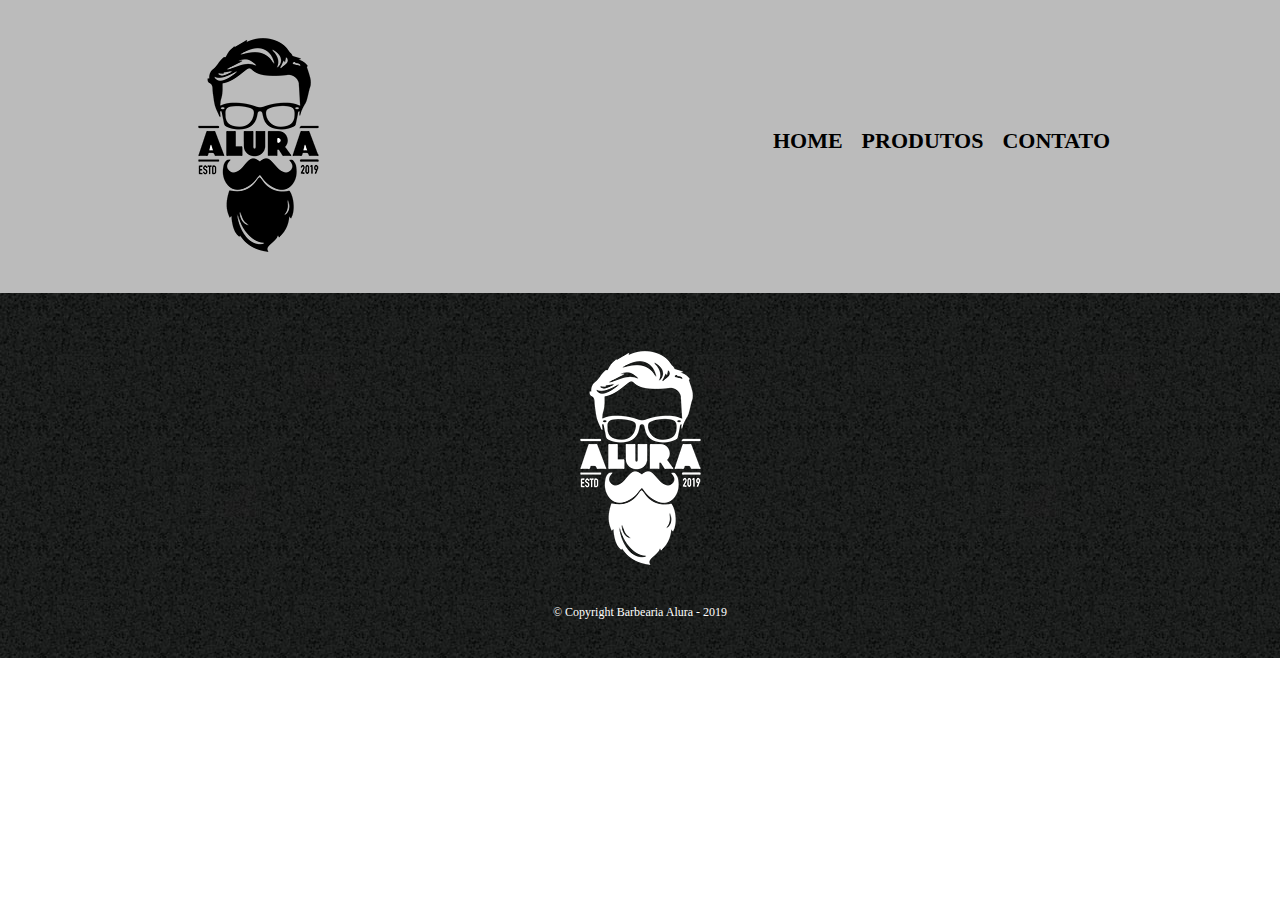
==== contato.html @ 51d49ff3 "Alura-html-css-basico" ====
<!DOCTYPE html>
<html lang="pt-BR">

<head>
    <meta charset="UTF-8">
    <meta http-equiv="X-UA-Compatible" content="IE=edge">
    <meta name="viewport" content="width=device-width, initial-scale=1.0">
    <link rel="stylesheet" href="style/reset.css">
    <link rel="stylesheet" href="style/produtos.css">
    <title>Produtos - Barbearia Alura</title>
</head>

<body>
    <header>
        <div class="caixa">
            <h1><img src="img/logo.png" alt=""></h1>
            <nav>
                <ul>
                    <li><a href="index.html">Home</a></li>
                    <li><a href="produtos.html">Produtos</a></li>
                    <li><a href="contato.html">Contato</a></li>
                </ul>
            </nav>
        </div>
    </header>

    <main>
        
    </main>

    <footer>
        <img src="img/logo-branco.png" alt="Lodo do rodapé">
        <p class="copyright">&copy; Copyright Barbearia Alura - 2019</p>
    </footer>
</body>

</html>
---- style/produtos.css ----
header{
    background: #BBBBBB;
    padding: 20px 0;
}

.caixa{
    position: relative;
    width: 940px;
    margin: 0 auto;
}

nav{
    position: absolute;
    top: 110px;
    right: 0;
    
}
nav li{
    display: inline;
    margin: 0 0 0 15px;
}

nav a{
    text-transform: uppercase;
    color: #000000;
    font-weight: bold;
    font-size: 22px;
    text-decoration: none;
}
nav a:hover{
    color: #C78C19;
    text-decoration: underline;
}
.produtos{
    width: 940px;
    margin: 0 auto;
    padding: 50px 0;
}
.produtos li{
    background: #CCCCCC;
    display: inline-block;
    vertical-align: top; /*alinha por cima */
    text-align: center;
    width: 30%;
    margin: 0 1.5%;
    padding: 30px 20px;
    box-sizing: border-box;/* o tamanho dos elemento seram proporcional a essa caixa*/
    border: solid 2px #000000;
    border-radius: 10px;
}

.produtos li:hover{
    border-color: #C78C19;
    cursor: pointer;
}

.produtos li:hover h2{
    font-size: 34px;
}


.produtos li:active{ /*ação de quando clicar*/
    border-color: #088C19;
}

.produtos h2{
    font-weight: bold;
    font-size: 30px;
}
.preco{
    font-size: 22px;
    font-weight: bold;
    margin-top: 10px;
}
.descricao-produto{
    font-size: 18px;
}

footer{
    text-align: center;
    background: url("/img/bg.jpg");
    padding: 40px 0;
}
.copyright{
    color: #FFFFFF;
    font-size: 12px;
    margin: 20px 0 0 0;
    
}
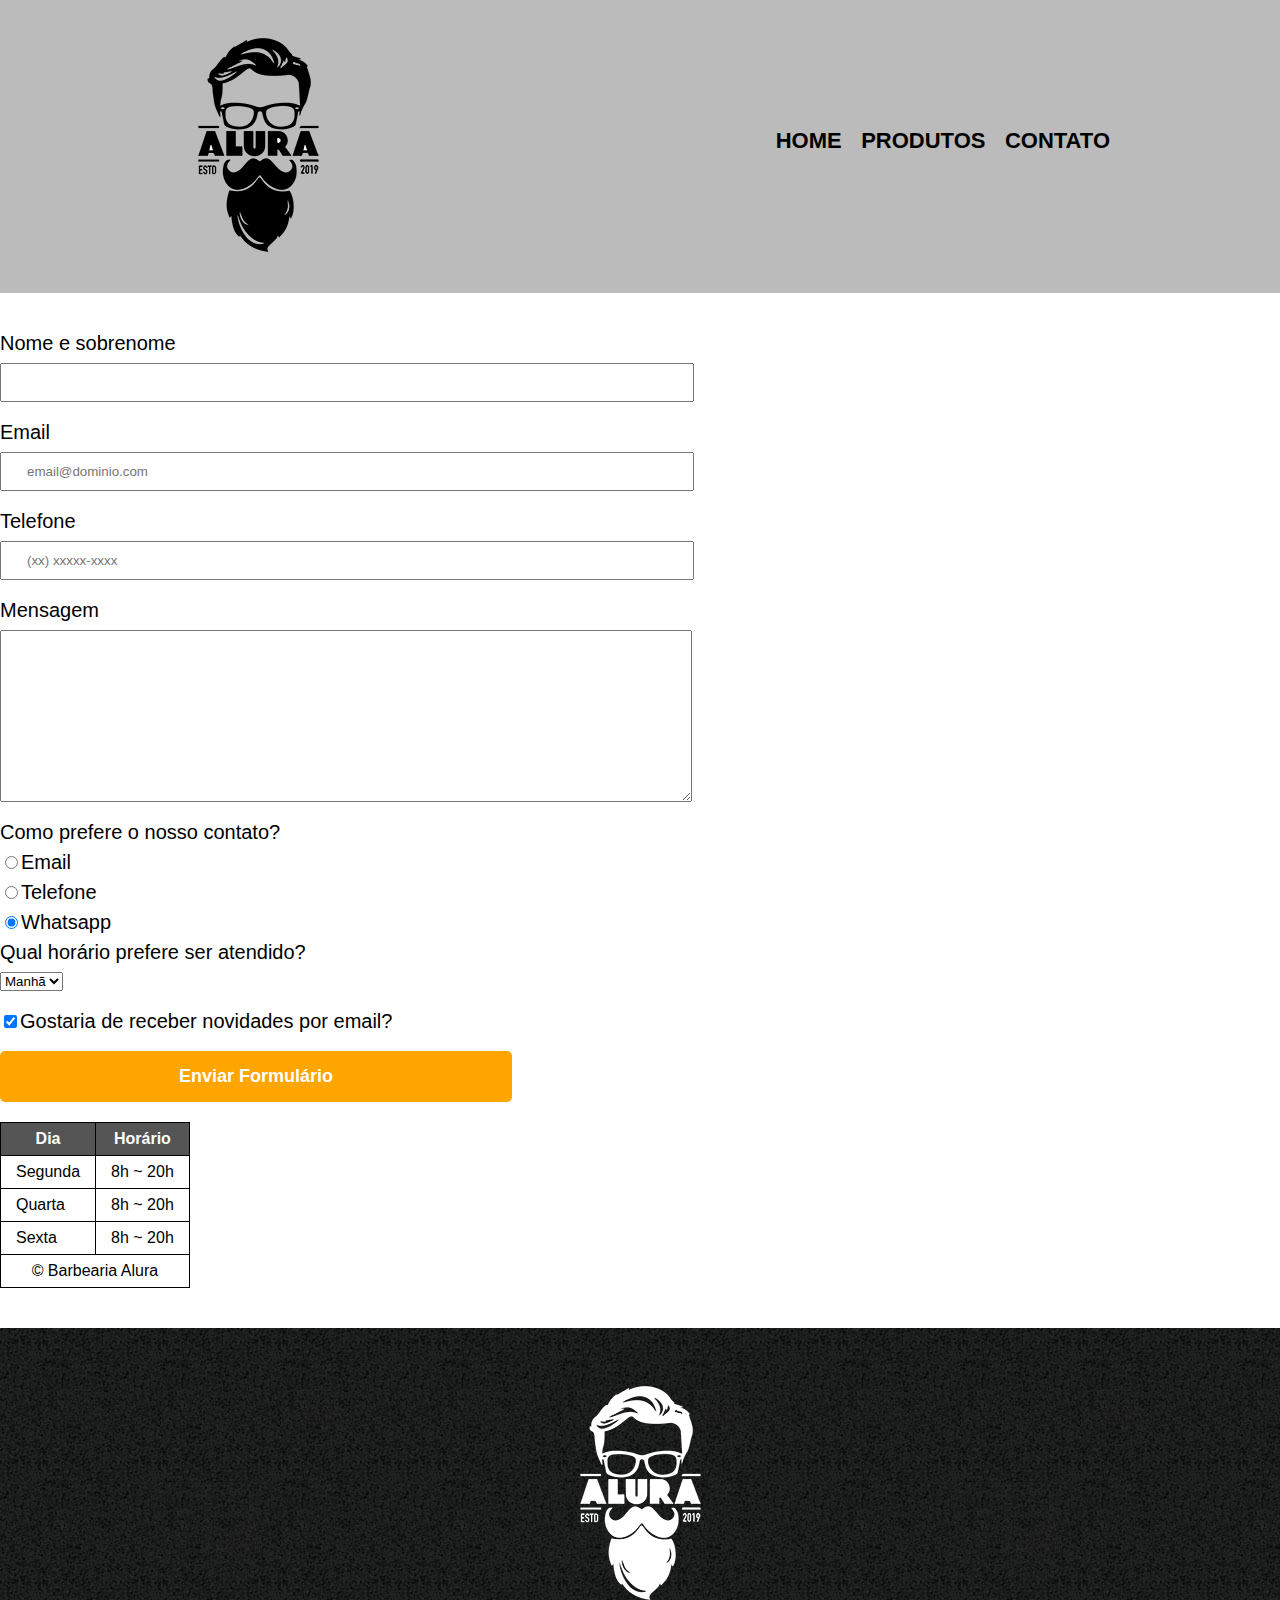
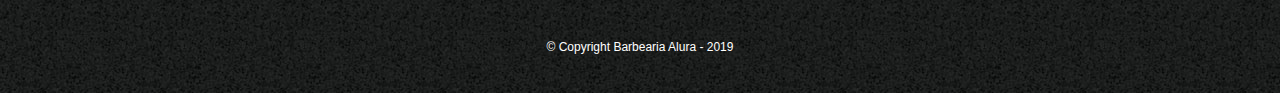
==== commit 536c4aec: "salvando até aula de responsividade @media" ====
--- a/contato.html
+++ b/contato.html
@@ -6,14 +6,14 @@
     <meta http-equiv="X-UA-Compatible" content="IE=edge">
     <meta name="viewport" content="width=device-width, initial-scale=1.0">
     <link rel="stylesheet" href="style/reset.css">
-    <link rel="stylesheet" href="style/produtos.css">
-    <title>Produtos - Barbearia Alura</title>
+    <link rel="stylesheet" href="style/style.css">
+    <title>Contato - Barbearia Alura</title>
 </head>
 
 <body>
     <header>
         <div class="caixa">
-            <h1><img src="img/logo.png" alt=""></h1>
+            <h1><img src="img/logo.png" alt="logo da Barbearia Alura"></h1>
             <nav>
                 <ul>
                     <li><a href="index.html">Home</a></li>
@@ -25,11 +25,76 @@
     </header>
 
     <main>
-        
+        <form action="">
+            <label for="nomeSobrenome">Nome e sobrenome</label>
+            <input type="text" id="nomeSobrenome" class="input-padrao" required>
+
+            <label for="email">Email</label>
+            <input type="email" id="email" class="input-padrao" placeholder="email@dominio.com" required>
+
+            <label for="telefone">Telefone</label>
+            <input type="tel" id="telefone" class="input-padrao" placeholder="(xx) xxxxx-xxxx" required>
+
+            <label for="mensagem">Mensagem</label>
+            <textarea cols="68" rows="10" id="mensagem" class="input-padrao"></textarea>
+
+            <fieldset>
+
+                <legend>Como prefere o nosso contato?</legend>
+                <label for="radio-email"><input type="radio" name="contato" value="email" id="radio-email">Email</label>
+                                
+                <label for="radio-Telefone"><input type="radio" name="contato" value="Telefone" id="radio-Telefone">Telefone</label>
+                                
+                <label for="radio-Whatsapp"><input type="radio" name="contato" value="Whatsapp" id="radio-Whatsapp" checked>Whatsapp</label>
+                
+            </fieldset>
+
+            <fieldset>
+                <legend>Qual horário prefere ser atendido?</legend>
+                <select>
+                    <option value="">Manhã</option>
+                    <option value="">tarde</option>
+                    <option value="">Noite</option>
+                </select>
+            </fieldset>
+            
+            <label class="checkbox"><input type="checkbox" checked>Gostaria de receber novidades por email?</label>
+
+            <input type="submit" value="Enviar Formulário" class="enviar">
+
+            <table>
+                <thead>
+                    <tr>
+                        <th>Dia</th>
+                        <th>Horário</th>
+                    </tr>
+                </thead>
+                <tbody>
+
+                    <tr>
+                        <td>Segunda</td>
+                        <td>8h ~ 20h</td>
+                    </tr>
+                    <tr>
+                        <td>Quarta</td>
+                        <td>8h ~ 20h</td>
+                    </tr>
+                    <tr>
+                        <td>Sexta</td>
+                        <td>8h ~ 20h</td>
+                    </tr>
+                </tbody>
+                <tfoot>
+                    <tr>
+                        <th colspan="2">&copy; Barbearia Alura</th>
+                    </tr>
+                </tfoot>
+            </table>
+        </form>
     </main>
 
     <footer>
-        <img src="img/logo-branco.png" alt="Lodo do rodapé">
+        <img src="img/logo-branco.png" alt="Logo do rodapé">
         <p class="copyright">&copy; Copyright Barbearia Alura - 2019</p>
     </footer>
 </body>
--- a/style/style.css
+++ b/style/style.css
@@ -0,0 +1,301 @@
+body{
+    font-family: 'Montserrat', sans-serif;
+}
+/*==========Menu ou Header das páginas ==========*/
+
+header{
+    background: #BBBBBB;
+    padding: 20px 0;
+}
+
+.caixa{
+    position: relative;
+    width: 940px;
+    margin: 0 auto;
+}
+
+nav{
+    position: absolute;
+    top: 110px;
+    right: 0;
+    
+}
+nav li{
+    display: inline;
+    margin: 0 0 0 15px;
+}
+
+nav a{
+    text-transform: uppercase;
+    color: #000000;
+    font-weight: bold;
+    font-size: 22px;
+    text-decoration: none;
+}
+nav a:hover{
+    color: #C78C19;
+    text-decoration: underline;
+
+}
+
+/*==========Rodapé das páginas==========*/
+
+footer {
+    text-align: center;
+    background: url("/img/bg.jpg");
+    padding: 40px 0;
+}
+
+.copyright {
+    color: #FFFFFF;
+    font-size: 12px;
+    margin: 20px 0 0 0;
+
+}
+
+/*==========Página do Produto==========*/
+
+.produtos{
+    width: 940px;
+    margin: 0 auto;
+    padding: 50px 0;
+}
+.produtos li{
+    background: #CCCCCC;
+    display: inline-block;
+    vertical-align: top; /*alinha por cima */
+    text-align: center;
+    width: 30%;
+    margin: 0 1.5%;
+    padding: 30px 20px;
+    box-sizing: border-box;/* o tamanho dos elemento seram proporcional a essa caixa*/
+    border: solid 2px #000000;
+    border-radius: 10px;
+}
+
+.produtos li:hover{
+    border-color: #C78C19;
+    cursor: pointer;
+}
+
+.produtos li:hover h2{
+    font-size: 34px;
+}
+
+.produtos li:active{ /*ação de quando clicar*/
+    border-color: #088C19;
+}
+
+.produtos h2{
+    font-weight: bold;
+    font-size: 30px;
+}
+.preco{
+    font-size: 22px;
+    font-weight: bold;
+    margin-top: 10px;
+}
+.descricao-produto{
+    font-size: 18px;
+}
+
+/*==========Contato==========*/
+
+form{    margin: 40px 0;
+
+}
+
+form label, form legend{
+    display: block;
+    font-size: 20px;
+    margin: 0 0 10px;
+}
+
+.input-padrao {
+    display: block;
+    margin: 0 0 20px;
+    padding: 10px 25px;
+    width: 50%;
+}
+.checkbox{
+    margin: 20px 0;
+}
+.enviar{
+    width: 40%;
+    padding: 15px 0;
+    background: orange;
+    color: white;
+    font-weight: bold;
+    font-size: 18px;
+    border: none;
+    border-radius: 5px;
+    transition: all 1s;
+    cursor: pointer;
+}
+.enviar:hover{
+    background: darkorange;
+    transform: rotate(600deg) scale(2.2);
+}
+
+table{
+    margin: 20px 0 40px;
+}
+thead{
+    background: #555555;
+    color: white;
+    font-weight: bold;
+}
+td,th{
+    border: 1px solid #000000;
+    padding: 8px 15px;
+}
+
+/*==========Página inicial==========*/
+
+.banner{
+    width: 100%;
+}
+.principal{
+    padding: 3em 0;
+    background: #FEFEFE;
+    width: 940px;
+    margin: 0 auto;
+}
+.titulo-principal{
+    text-align: center;
+    font-size: 2em;
+    margin: 0 0 1em;
+    clear: left;    /*não deixa o float afetar*/
+    /*    
+    color: rgb(0,0,0,0.7); opacity no RGB
+    text-shadow: 2px 2px #FF0000;
+    */
+}
+
+/*
+quando usando o pseudo codigo, eles não podem ser selecionados no texto
+.titulo-principal::before{
+    content: "[";
+}
+.titulo-principal::after{
+    content: "]";
+}
+*/
+
+
+/*
+Marcando a primeira letra do texto 
+.titulo-principal::first-letter{
+    font-weight: bold;
+} 
+*/
+
+/*
+Marcando um paragrafo
+p::first-line{
+    font-style: italic;
+    color: #888888;
+}
+*/
+
+.principal p{
+    margin: 0 0 1em;
+}
+
+.principal strong{
+    font-weight: bold;
+}
+
+.principal em{
+    font-style: italic;
+}
+.utensilio{
+    width: 120px;
+    float: left; /*deixa todo o conteudo do seu lado*/
+    margin: 0 20px 20px 0;
+}
+.mapa {
+    padding: 3em 0;
+    /*
+    background: linear-gradient(45deg, orange, blue 30%, red 60%); <- exemplos de gradiente
+    background: radial-gradient(orange 50%, blue, red); <- gradiente redondo
+    */
+    background: linear-gradient(#FEFEFE, #888888);
+}
+.mapa-conteudo{
+    width: 940px;
+    margin: 0 auto;
+}
+
+.mapa p {
+    margin: 0 0 2em;
+    text-align: center;
+}
+.beneficios{
+    padding: 3em 0;
+    background: #888888;
+/*    box-shadow: inset 0 0 30px #FF0000;  espaçamento interno X e y,30px é o espalhamento*/
+}
+.conteudo-beneficios{
+    width: 640px;
+    margin: 0 auto;
+}
+.lista-beneficios{
+    width: 40%;
+    display: inline-block;
+    vertical-align: top; /*o conteudo sobe*/
+}
+.item{
+    line-height: 1.5;
+}
+/*pseudo elemento child, tem muitas funçoes, como formatar apenas os pares. ex: nth-child(2n), outra forma é escolher um elemento da lista, no exemplo sera o quarto. nth-child(4)*/
+.item:first-child{
+    font-weight: bold;
+}
+.item::before {
+    content: "★";
+}
+.imagem-Beneficios{
+    width: 60%;
+    transition: 600ms;
+    box-shadow: 10px 10px 10px 0 #000000; 
+    /*
+    box-shadow: 10px 10px #000000; /*Sombra no eixo X, Y, cor 
+    box-shadow: 10px 10px 5px #000000; /*Sombra no eixo X, Y,espalhar, cor 
+    box-shadow: 10px 10px 5px 20px #000000; /*Sombra no eixo X, Y,espalhar, expandir a sombra, cor 
+    box-shadow: 10px 10px 5px 20px #000000, -10px -10px 5px 20px #C78C19; /*2 sombras, uma sobre a outra
+    box-shadow: 10px 10px 30px 20px #000000, -10px -10px yellow, -20px 20px rgba(255, 0, 0,0.5); /*3 sombra,uma com RGB e opacidade
+    */
+}
+.imagem-Beneficios:hover{
+    opacity: 0.7;
+}
+
+
+.video{
+    width: 560px;
+    margin: 2rem auto;
+}
+/*Seletores avançados*/
+/* (>) no exemplo busca o todos os filhos direto da main da main
+main > p{
+    background: #088C19;
+}
+
+(+) no exemplo busca o primeiro filho da tag
+img + p{
+    background: #088C19;
+    
+}
+
+(~) no exemplo busca todos filho da tag
+img ~ p{
+    background: #088C19;
+    
+}
+
+(not) no exemplo busca todos os filho da tag menos a selecionada, #missao.
+.principal p:not(#missao){
+    background: #088C19;  
+}
+*/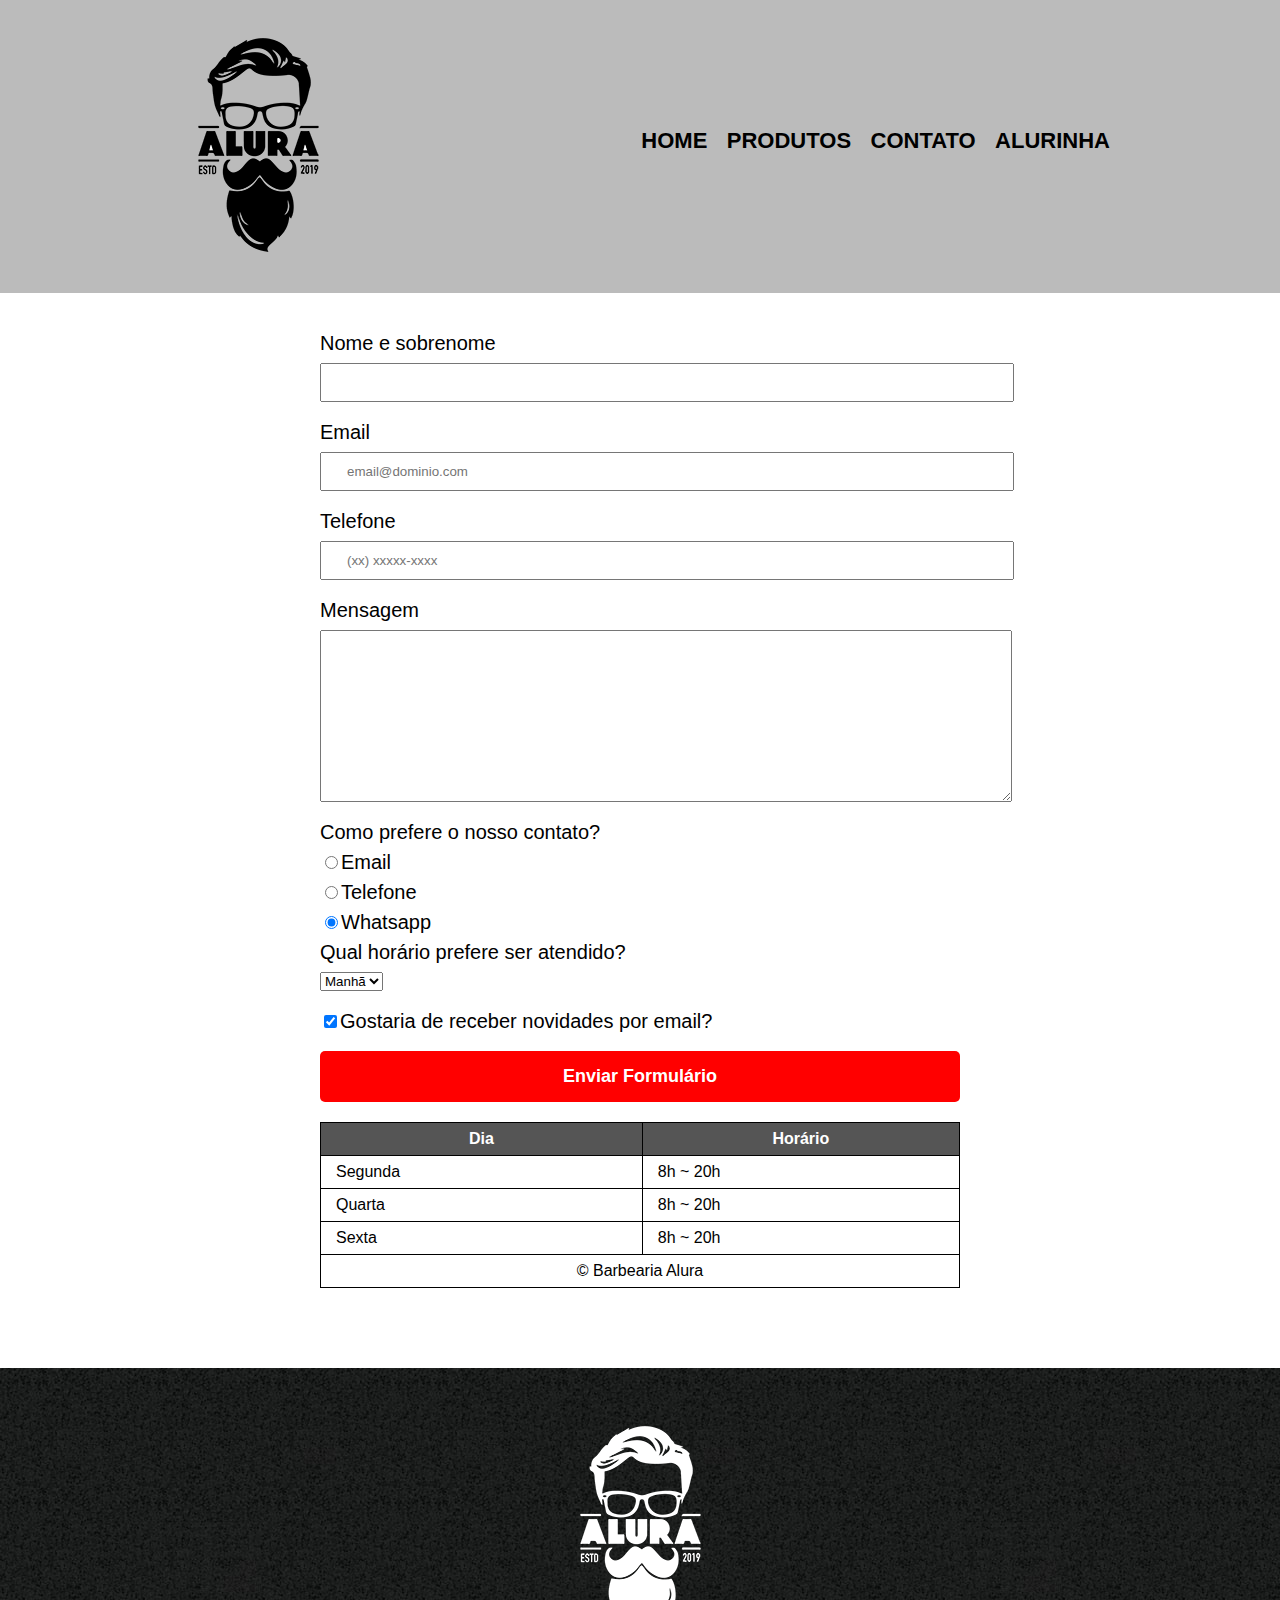
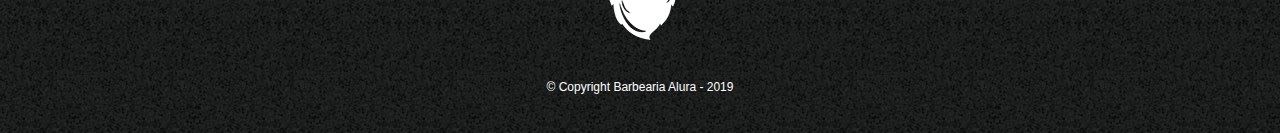
==== commit d7e18161: "adicionando link no menu" ====
--- a/contato.html
+++ b/contato.html
@@ -19,6 +19,7 @@
                     <li><a href="index.html">Home</a></li>
                     <li><a href="produtos.html">Produtos</a></li>
                     <li><a href="contato.html">Contato</a></li>
+                    <li><a href="https://charlesantunes.github.io/Alura-Flexbox/" target="_blank">Alurinha</a></li>
                 </ul>
             </nav>
         </div>
--- a/style/style.css
+++ b/style/style.css
@@ -100,9 +100,14 @@
 }
 
 /*==========Contato==========*/
-
-form{    margin: 40px 0;
-
+main{
+    display: flex;
+    flex-direction: column;
+    align-items: center;
+}
+form{    
+    width: 50%;
+    margin: 40px 0;
 }
 
 form label, form legend{
@@ -115,15 +120,15 @@
     display: block;
     margin: 0 0 20px;
     padding: 10px 25px;
-    width: 50%;
+    width: 100%;
 }
 .checkbox{
     margin: 20px 0;
 }
 .enviar{
-    width: 40%;
+    width: 100%;
     padding: 15px 0;
-    background: orange;
+    background: red;
     color: white;
     font-weight: bold;
     font-size: 18px;
@@ -134,11 +139,14 @@
 }
 .enviar:hover{
     background: darkorange;
-    transform: rotate(600deg) scale(2.2);
+    /* transform: rotate(600deg) scale(2.2); */
+    transform: scale(1.1);
+
 }
 
 table{
     margin: 20px 0 40px;
+    width: 100%;
 }
 thead{
     background: #555555;
@@ -298,4 +306,45 @@
 .principal p:not(#missao){
     background: #088C19;  
 }
-*/+*/
+
+/*Responsividade*/
+@media screen and (max-width: 480px){
+    .caixa, .principal, .conteudo-beneficios, .mapa-conteudo, .video {
+        width: auto;
+    }
+
+    h1{
+        text-align: center;
+    }
+    nav{
+        position: static;
+    }
+    .lista-beneficios, .imagem-Beneficios{
+        width: 100%;
+    }
+    .caixa a{
+        font-size: 1.1em;
+    }
+    .titulo-principal{
+        font-size: 1.6em;
+    }
+    .produtos li{
+        display: block;
+        margin-bottom: 1em;
+    }
+    form{
+        width: 100%;
+        display: flex;
+        flex-direction: column;
+        align-items: center;
+    }
+    .enviar, table{
+        width: 90%;
+        margin: 0 1em 1em 1em;
+    }
+    table{
+        width: 90%;
+
+    }
+}